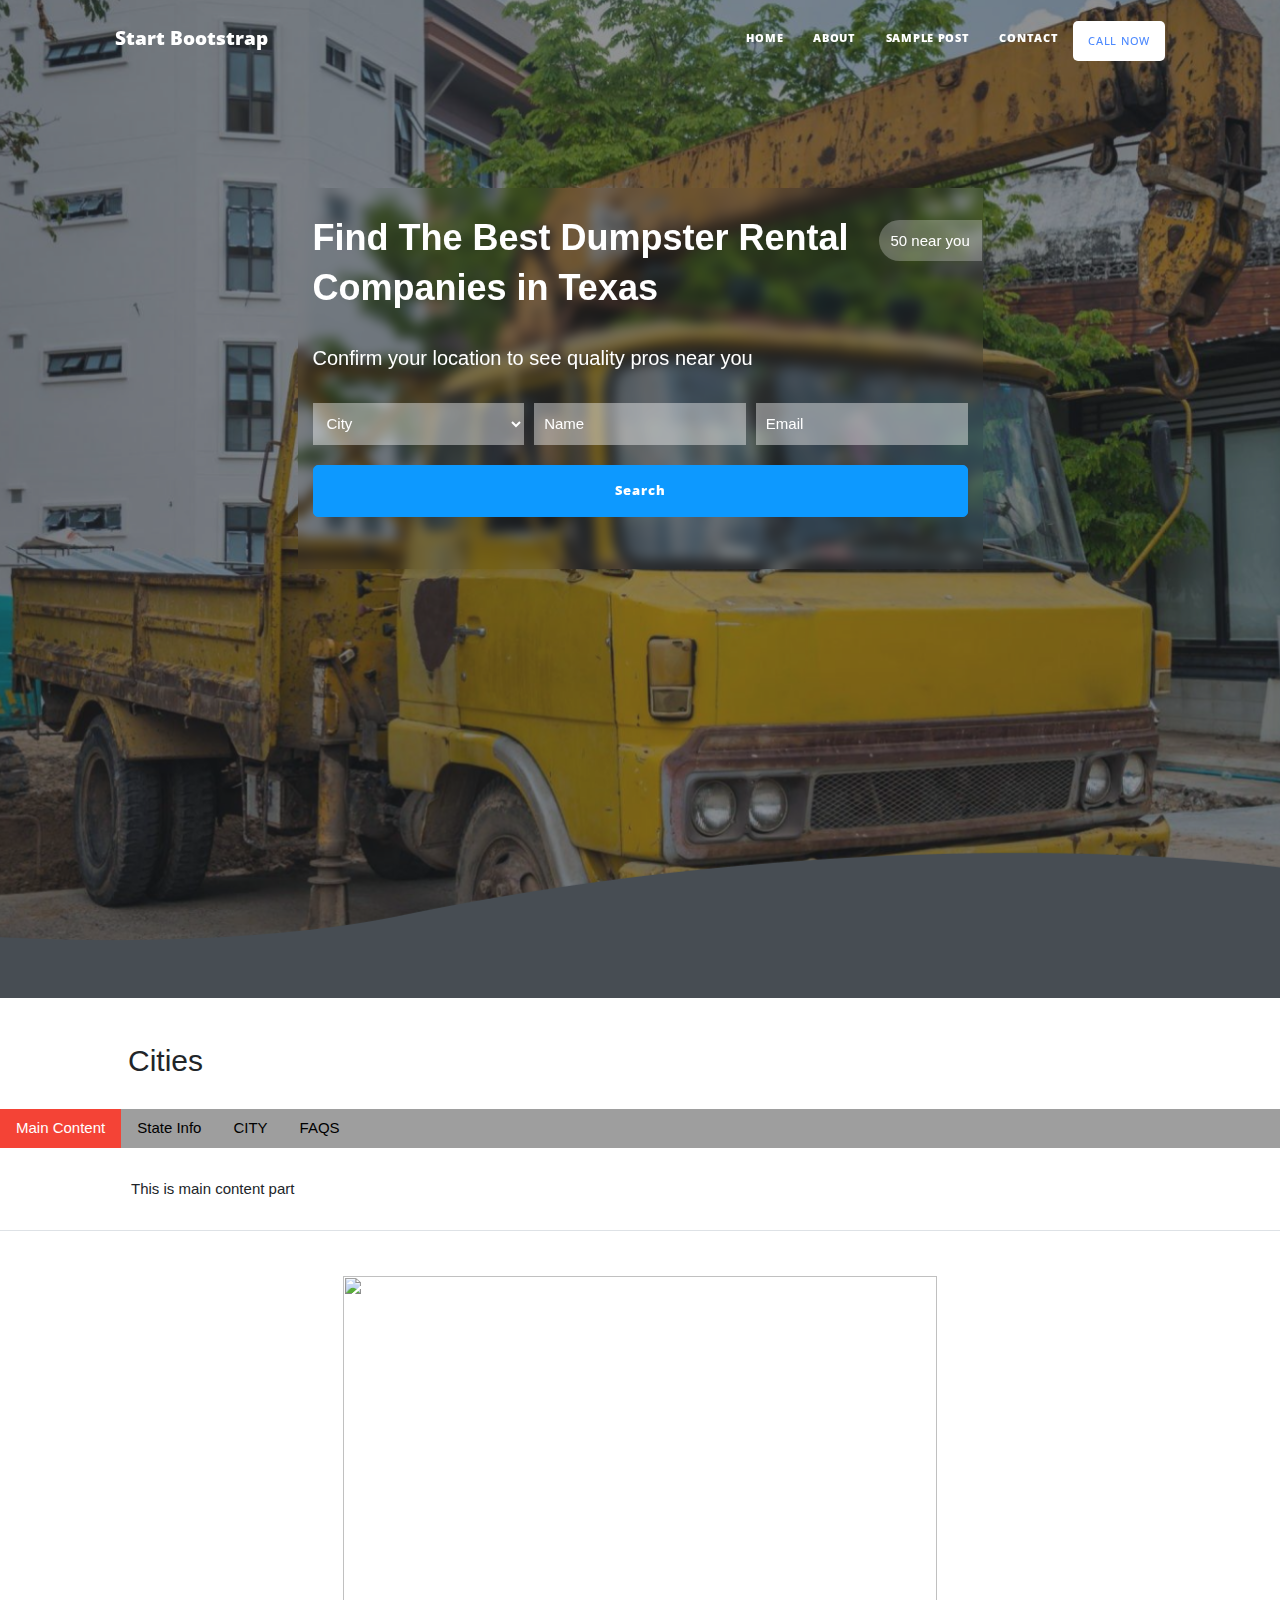
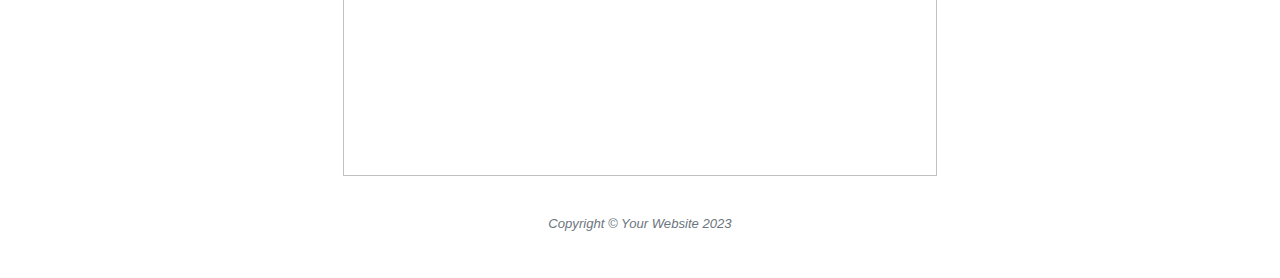
==== state.html @ 11b3371c "hero section" ====
<!DOCTYPE html>
<html lang="en">
	<head>
		<meta charset="utf-8" />
		<meta
			name="viewport"
			content="width=device-width, initial-scale=1, shrink-to-fit=no" />
		<meta name="title" content="" />
		<meta name="description" content="" />
		<meta name="author" content="" />
		<title>State Page</title>
		<link rel="icon" type="image/x-icon" href="assets/favicon.ico" />
		<!-- Font Awesome icons (free version)-->
		<script
			src="https://use.fontawesome.com/releases/v6.3.0/js/all.js"
			crossorigin="anonymous"></script>
		<!-- Google fonts-->
		<link
			href="https://fonts.googleapis.com/css?family=Lora:400,700,400italic,700italic"
			rel="stylesheet"
			type="text/css" />
		<link
			href="https://fonts.googleapis.com/css?family=Open+Sans:300italic,400italic,600italic,700italic,800italic,400,300,600,700,800"
			rel="stylesheet"
			type="text/css" />
		<!-- Core theme CSS (includes Bootstrap)-->
		<link href="css/styles.css" rel="stylesheet" />
		<!-- Core W3 CSS (includes W3)-->
		<link rel="stylesheet" href="https://www.w3schools.com/w3css/4/w3.css" />
	</head>
	<body>
		<!-- Navigation-->
		<nav class="navbar navbar-expand-lg navbar-light" id="mainNav">
			<div class="container px-4 px-lg-5">
				<a class="navbar-brand" href="index.html">Start Bootstrap</a>
				<button
					class="navbar-toggler"
					type="button"
					data-bs-toggle="collapse"
					data-bs-target="#navbarResponsive"
					aria-controls="navbarResponsive"
					aria-expanded="false"
					aria-label="Toggle navigation">
					Menu
					<i class="fas fa-bars"></i>
				</button>
				<div class="collapse navbar-collapse" id="navbarResponsive">
					<ul class="navbar-nav ms-auto py-4 py-lg-0">
						<li class="nav-item">
							<a class="nav-link px-lg-3 py-3 py-lg-4" href="index.html"
								>Home</a
							>
						</li>
						<li class="nav-item">
							<a class="nav-link px-lg-3 py-3 py-lg-4" href="about.html"
								>About</a
							>
						</li>
						<li class="nav-item">
							<a class="nav-link px-lg-3 py-3 py-lg-4" href="post.html"
								>Sample Post</a
							>
						</li>
						<li class="nav-item">
							<a class="nav-link px-lg-3 py-3 py-lg-4" href="contact.html"
								>Contact</a
							>
						</li>
						<li id="nav-item" class="nav-item">
							<a id="nav-link" class="nav-link px-lg-3" href="#">Call Now</a>
						</li>
					</ul>
				</div>
			</div>
		</nav>
		<!-- Page Header-->
		<header
			class="masthead"
			style="background-image: url('assets/img/hero.png')">
			<div class="container position-relative px-4 px-lg-5">
				<div class="row gx-4 gx-lg-5 justify-content-center">
					<div class="col-md-9 col-lg-8 col-xl-8">
						<div class="search-wrapper">
							<div class="wrapper">
								<div class="head-wrapper">
									<div class="head-left">
										<h4>
											Find The Best Dumpster Rental<br />
											Companies in Texas
										</h4>
										<p>Confirm your location to see quality pros near you</p>
									</div>
									<div class="head-right">
										<span>50 near you</span>
									</div>
								</div>
								<div class="search-form">
									<form action="">
										<div class="input-wrap">
											<select name="" id="">
												<option value="">City</option>
											</select>
											<input type="text" placeholder="Name" />
											<input type="email" placeholder="Email" />
										</div>
										<button class="btn btn-primary">Search</button>
									</form>
								</div>
							</div>
						</div>
					</div>
				</div>
			</div>
		</header>
		<h2 style="margin-left: 10%">Cities</h2>
		<!-- Main Content-->

		<div class="w3-bar w3-grey" style="margin-top: 30px">
			<button
				class="w3-bar-item w3-button tablink w3-red"
				onclick="openCity(event, 'main_content')">
				Main Content
			</button>
			<button
				class="w3-bar-item w3-button tablink"
				onclick="openCity(event, 'state_info')">
				State Info
			</button>
			<button
				class="w3-bar-item w3-button tablink"
				onclick="openCity(event, 'cities')">
				CITY
			</button>
			<button
				class="w3-bar-item w3-button tablink"
				onclick="openCity(event, 'faqs')">
				FAQS
			</button>
		</div>

		<div class="container px-3 px-lg-5">
			<div id="main_content" class="w3-container w3-display-container city">
				<p id="main_content_detail">This is main content part</p>
			</div>
			<div
				id="state_info"
				class="w3-container w3-display-container city"
				style="display: none">
				<span
					onclick="this.parentElement.style.display='none'"
					class="w3-button w3-large w3-display-topright"
					>&times;</span
				>
				<p id="state_info_detail">This is state info part</p>
			</div>

			<div
				id="faqs"
				class="w3-container w3-display-container city"
				style="display: none">
				<span
					onclick="this.parentElement.style.display='none'"
					class="w3-button w3-large w3-display-topright"
					>&times;</span
				>
				<div id="faqs_content">
					<h2>Introduction</h2>
					<p>
						A way to stay protected while on the road, car insurance offers a
						financial safety net should accidents occur, regardless of who's at
						fault. The right car insurance agency can be very valuable,
						providing a way to purchase an ideal level of auto insurance
						coverage for personal circumstances. Agencies can help customers
						select the most beneficial coverage options while saving money on
						their insurance plan. With help from a qualified agency, it's
						possible to feel safe and secure behind the wheel.
					</p>

					<h2>How does car insurance work?</h2>
					<p>
						Car insurance functions in a way similar to other insurance
						policies. In exchange for a monthly premium payment, an insurance
						company assumes liability should an accident occur up to the
						coverage levels specified in a prearranged policy. This means if an
						accident occurs, the driver won't have to pay the full cost of
						repairs out of pocket..
					</p>
				</div>
			</div>

			<div
				id="cities"
				class="w3-container w3-display-container city"
				style="display: none">
				<span
					onclick="this.parentElement.style.display='none'"
					class="w3-button w3-large w3-display-topright"
					>&times;</span
				>
				<div
					class="row gx-4 gx-lg-5 justify-content-center"
					id="cityList"></div>
			</div>
		</div>
		<!-- Footer-->
		<footer class="border-top">
			<div class="container px-4 px-lg-5">
				<div class="row gx-4 gx-lg-5 justify-content-center">
					<div class="col-md-10 col-lg-8 col-xl-7">
						<img src="assets/img/sidepanel.jpg" width="100%" height="500px" />
						<ul class="list-inline text-center">
							<li class="list-inline-item">
								<a href="#!">
									<span class="fa-stack fa-lg">
										<i class="fas fa-circle fa-stack-2x"></i>
										<i class="fab fa-twitter fa-stack-1x fa-inverse"></i>
									</span>
								</a>
							</li>
							<li class="list-inline-item">
								<a href="#!">
									<span class="fa-stack fa-lg">
										<i class="fas fa-circle fa-stack-2x"></i>
										<i class="fab fa-facebook-f fa-stack-1x fa-inverse"></i>
									</span>
								</a>
							</li>
							<li class="list-inline-item">
								<a href="#!">
									<span class="fa-stack fa-lg">
										<i class="fas fa-circle fa-stack-2x"></i>
										<i class="fab fa-github fa-stack-1x fa-inverse"></i>
									</span>
								</a>
							</li>
						</ul>
						<div class="small text-center text-muted fst-italic">
							Copyright &copy; Your Website 2023
						</div>
					</div>
				</div>
			</div>
		</footer>
		<!-- Bootstrap core JS-->
		<script type="text/javascript">
			function openCity(evt, cityName) {
				var i, x, tablinks;
				x = document.getElementsByClassName("city");
				for (i = 0; i < x.length; i++) {
					x[i].style.display = "none";
				}
				tablinks = document.getElementsByClassName("tablink");
				for (i = 0; i < x.length; i++) {
					tablinks[i].className = tablinks[i].className.replace(" w3-red", "");
				}
				document.getElementById(cityName).style.display = "block";
				evt.currentTarget.className += " w3-red";
			}
		</script>
		<script src="https://cdn.jsdelivr.net/npm/bootstrap@5.2.3/dist/js/bootstrap.bundle.min.js"></script>
		<!-- Core theme JS-->
		<script src="js/scripts.js"></script>
		<script src="index.js"></script>
	</body>
</html>
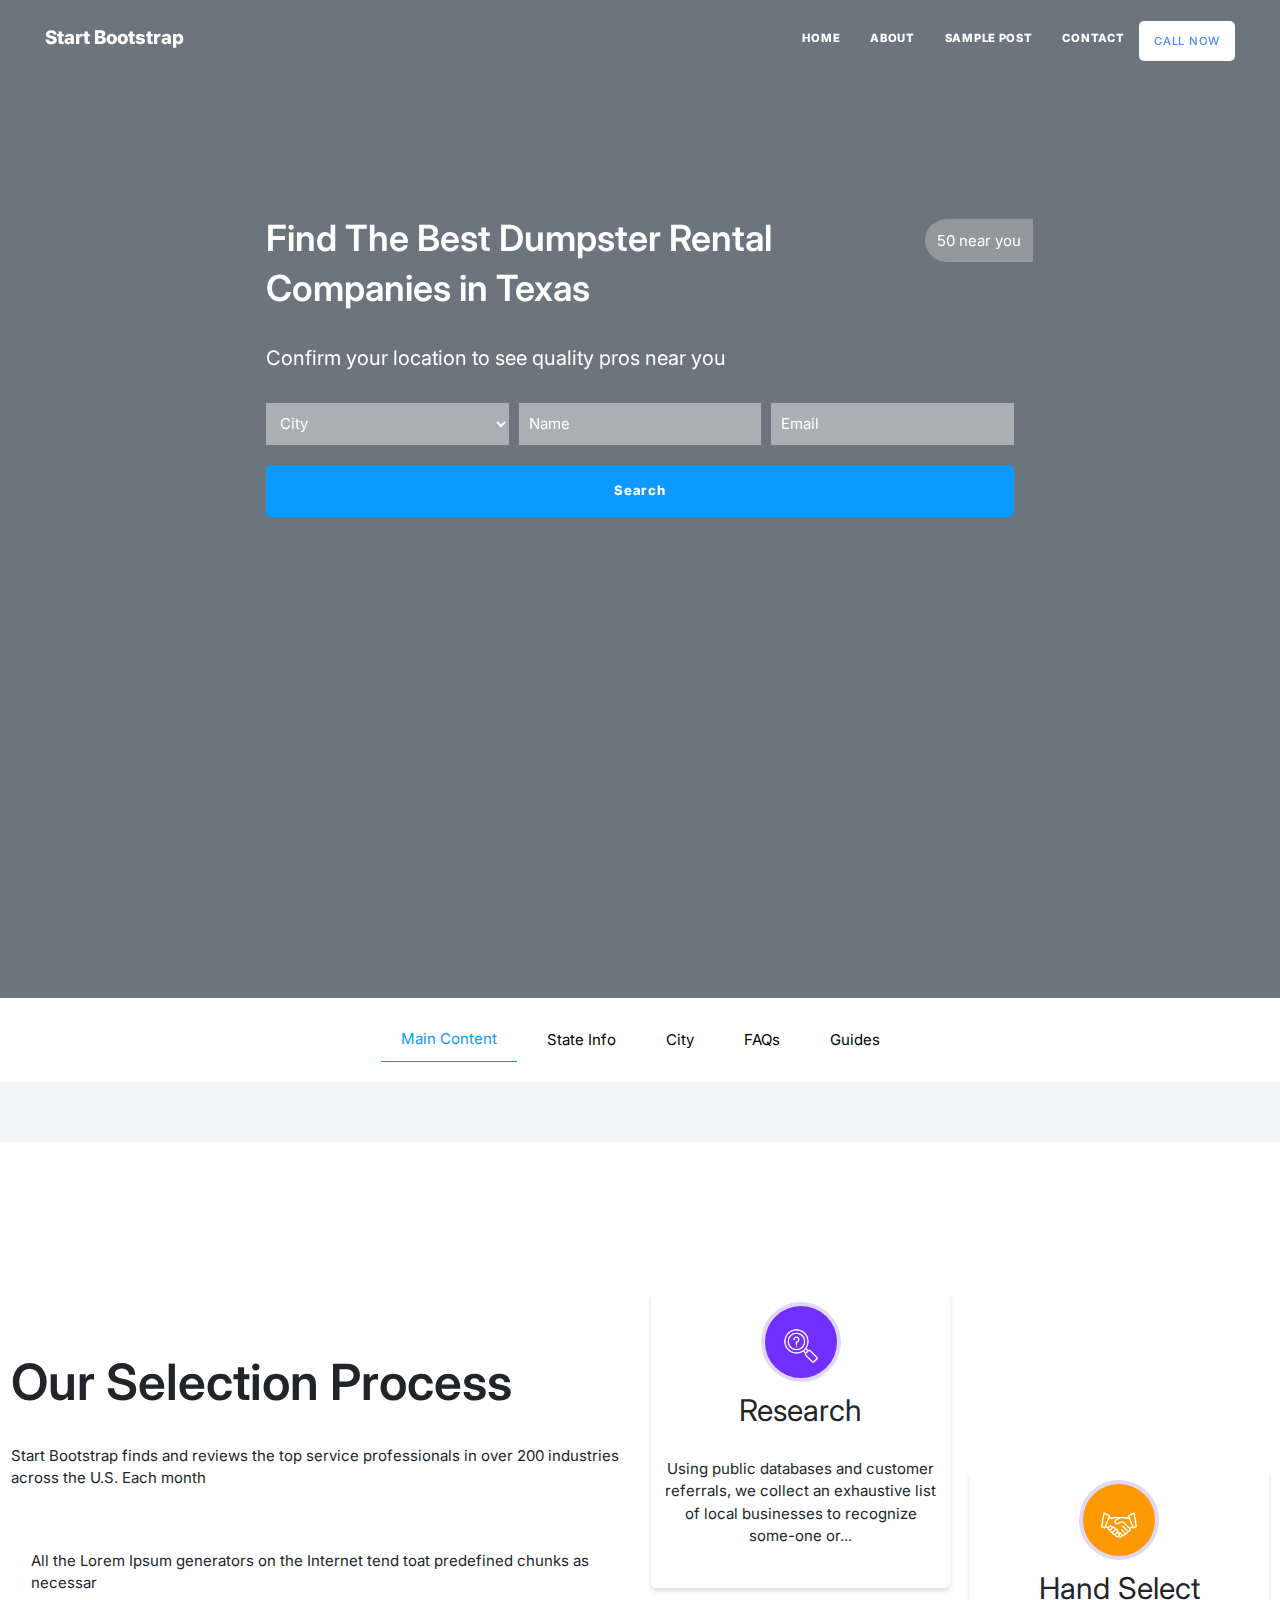
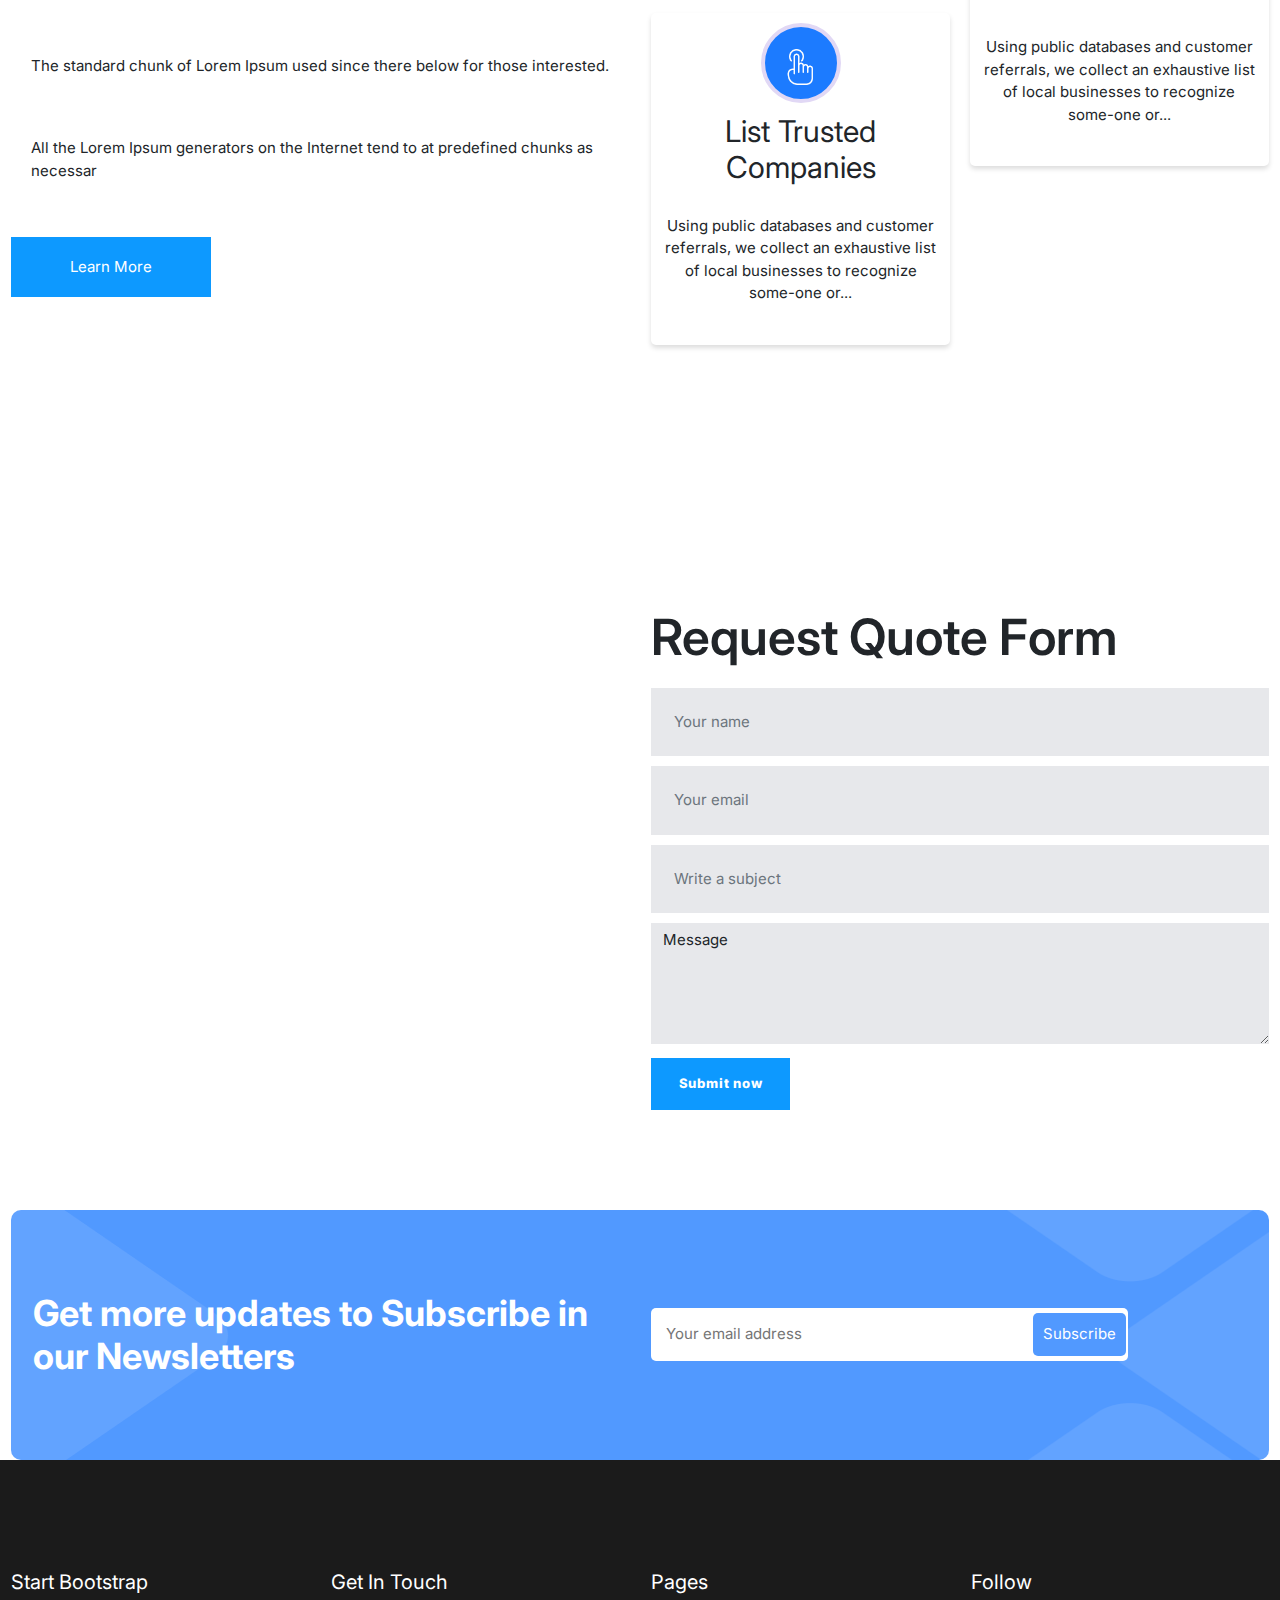
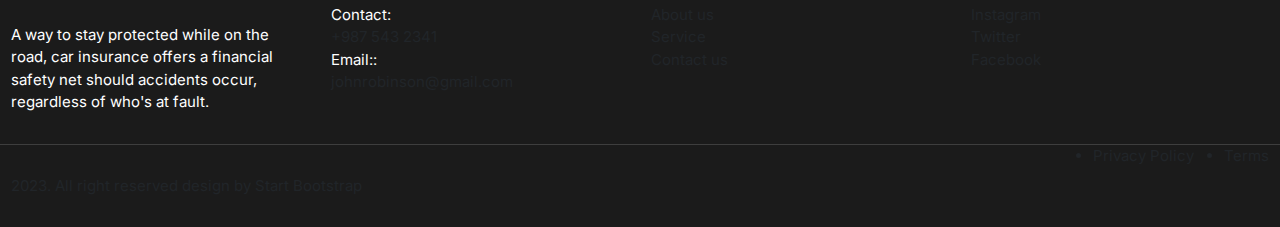
==== commit 01130df6: "subscribe section" ====
--- a/state.html
+++ b/state.html
@@ -23,6 +23,11 @@
 			href="https://fonts.googleapis.com/css?family=Open+Sans:300italic,400italic,600italic,700italic,800italic,400,300,600,700,800"
 			rel="stylesheet"
 			type="text/css" />
+		<link rel="preconnect" href="https://fonts.googleapis.com" />
+		<link rel="preconnect" href="https://fonts.gstatic.com" crossorigin />
+		<link
+			href="https://fonts.googleapis.com/css2?family=Inter:wght@300;400;500;600;700;800;900&display=swap"
+			rel="stylesheet" />
 		<!-- Core theme CSS (includes Bootstrap)-->
 		<link href="css/styles.css" rel="stylesheet" />
 		<!-- Core W3 CSS (includes W3)-->
@@ -76,7 +81,7 @@
 		<!-- Page Header-->
 		<header
 			class="masthead"
-			style="background-image: url('assets/img/hero.png')">
+			style="background-image: url('assets/img/Vector 18.jpg')">
 			<div class="container position-relative px-4 px-lg-5">
 				<div class="row gx-4 gx-lg-5 justify-content-center">
 					<div class="col-md-9 col-lg-8 col-xl-8">
@@ -112,135 +117,551 @@
 				</div>
 			</div>
 		</header>
-		<h2 style="margin-left: 10%">Cities</h2>
-		<!-- Main Content-->
-
-		<div class="w3-bar w3-grey" style="margin-top: 30px">
-			<button
-				class="w3-bar-item w3-button tablink w3-red"
-				onclick="openCity(event, 'main_content')">
-				Main Content
-			</button>
-			<button
-				class="w3-bar-item w3-button tablink"
-				onclick="openCity(event, 'state_info')">
-				State Info
-			</button>
-			<button
-				class="w3-bar-item w3-button tablink"
-				onclick="openCity(event, 'cities')">
-				CITY
-			</button>
-			<button
-				class="w3-bar-item w3-button tablink"
-				onclick="openCity(event, 'faqs')">
-				FAQS
-			</button>
-		</div>
-
-		<div class="container px-3 px-lg-5">
-			<div id="main_content" class="w3-container w3-display-container city">
-				<p id="main_content_detail">This is main content part</p>
-			</div>
-			<div
-				id="state_info"
-				class="w3-container w3-display-container city"
-				style="display: none">
-				<span
-					onclick="this.parentElement.style.display='none'"
-					class="w3-button w3-large w3-display-topright"
-					>&times;</span
-				>
-				<p id="state_info_detail">This is state info part</p>
-			</div>
-
-			<div
-				id="faqs"
-				class="w3-container w3-display-container city"
-				style="display: none">
-				<span
-					onclick="this.parentElement.style.display='none'"
-					class="w3-button w3-large w3-display-topright"
-					>&times;</span
-				>
-				<div id="faqs_content">
-					<h2>Introduction</h2>
-					<p>
-						A way to stay protected while on the road, car insurance offers a
-						financial safety net should accidents occur, regardless of who's at
-						fault. The right car insurance agency can be very valuable,
-						providing a way to purchase an ideal level of auto insurance
-						coverage for personal circumstances. Agencies can help customers
-						select the most beneficial coverage options while saving money on
-						their insurance plan. With help from a qualified agency, it's
-						possible to feel safe and secure behind the wheel.
-					</p>
-
-					<h2>How does car insurance work?</h2>
-					<p>
-						Car insurance functions in a way similar to other insurance
-						policies. In exchange for a monthly premium payment, an insurance
-						company assumes liability should an accident occur up to the
-						coverage levels specified in a prearranged policy. This means if an
-						accident occurs, the driver won't have to pay the full cost of
-						repairs out of pocket..
-					</p>
-				</div>
-			</div>
-
-			<div
-				id="cities"
-				class="w3-container w3-display-container city"
-				style="display: none">
-				<span
-					onclick="this.parentElement.style.display='none'"
-					class="w3-button w3-large w3-display-topright"
-					>&times;</span
-				>
-				<div
-					class="row gx-4 gx-lg-5 justify-content-center"
-					id="cityList"></div>
+
+		<div class="section tab-wrapperss">
+			<div class="tab-section">
+				<div class="container">
+					<div class="row">
+						<div class="col-md-12">
+							<div class="tabs">
+								<button class="tab-btn active" data-tab="main_content">
+									Main Content
+								</button>
+								<button class="tab-btn" data-tab="state_ifno">
+									State Info
+								</button>
+								<button class="tab-btn" data-tab="city">City</button>
+								<button class="tab-btn" data-tab="faq">FAQs</button>
+								<button class="tab-btn" data-tab="guides">Guides</button>
+							</div>
+						</div>
+					</div>
+				</div>
+				<div class="tab-wrapper">
+					<div class="container">
+						<div class="row">
+							<div class="col-md-12">
+								<div class="tab-content" id="main_content">
+									<div class="row">
+										<div class="col-md-4">
+											<ul class="intro-list">
+												<li class="intro"><a href="">Introduction</a></li>
+												<li><a href="">Title 1</a></li>
+												<li><a href="">Title 1</a></li>
+												<li><a href="">Title 1</a></li>
+												<li><a href="">Title 1</a></li>
+												<li><a href="">Title 1</a></li>
+												<li><a href="">Title 1</a></li>
+												<li><a href="">Title 1</a></li>
+											</ul>
+										</div>
+										<div class="col-md-8">
+											<div class="tab-content-wrapper main-content">
+												<h4>Introduction Title</h4>
+												<p>
+													Google's automated ranking systems are designed to
+													present helpful, reliable information that's primarily
+													created to benefit people, not to gain search engine
+													rankings, in the top Search results. This page is
+													designed to help creators evaluate if they're
+													producing such content. Self-assess your content
+													Evaluating your own content against these questions
+													can help you gauge if the content you're making is
+													helpful and reliable. Beyond asking yourself these
+													questions, consider having others you trust but who
+													are unaffiliated with your site provide an honest
+													assessment. Also consider an audit of the drops you
+													may have experienced. What pages were most impacted
+													and for what types of searches? Look closely at these
+													to understand how they're assessed against some of the
+													questions outlined here.
+												</p>
+												<p>
+													Google's automated ranking systems are designed to
+													present helpful, reliable information that's primarily
+													created to benefit people, not to gain search engine
+													rankings, in the top Search results. This page is
+													designed to help creators evaluate if they're
+													producing such content. Self-assess your content
+													Evaluating your own content against these questions
+													can help you gauge if the content you're making is
+													helpful and reliable. Beyond asking yourself these
+													questions, consider having others you trust but who
+													are unaffiliated with your site provide an honest
+													assessment. Also consider an audit of the drops you
+													may have experienced. What pages were most impacted
+													and for what types of searches? Look closely at these
+													to understand how they're assessed against some of the
+													questions outlined here.
+												</p>
+											</div>
+										</div>
+									</div>
+								</div>
+								<div class="tab-content" id="state_ifno" style="display: none">
+									<div class="tab-content-wrapper state-info">
+										<h4>About the State of NewJersey</h4>
+										<p>
+											Google's automated ranking systems are designed to present
+											helpful, reliable information that's primarily created to
+											benefit people, not to gain search engine rankings, in the
+											top Search results. This page is designed to help creators
+											evaluate if they're producing such content. Self-assess
+											your content Evaluating your own content against these
+											questions can help you gauge if the content you're making
+											is helpful and reliable. Beyond asking yourself these
+											questions, consider having others you trust but who are
+											unaffiliated with your site provide an honest assessment.
+											Also consider an audit of the drops you may have
+											experienced. What pages were most impacted and for what
+											types of searches? Look closely at these to understand how
+											they're assessed against some of the questions outlined
+											here.
+										</p>
+									</div>
+								</div>
+								<div class="tab-content" id="city" style="display: none">
+									<div class="tab-content-wrapper city">
+										<h4>Cities in NewJersey</h4>
+										<div class="city-wrapper">
+											<div class="city-box">
+												<ul>
+													<li><span>1.</span><a href="">Abernathy</a></li>
+													<li><span>2.</span><a href="">Alamo Heights</a></li>
+													<li><span>3.</span><a href="">Aledo</a></li>
+													<li><span>4.</span><a href="">Alvin</a></li>
+													<li><span>5.</span><a href="">Anderson County</a></li>
+													<li><span>6.</span><a href="">Andrews County</a></li>
+													<li><span>7.</span><a href="">Alamo Heights</a></li>
+													<li><span>8.</span><a href="">Aledo</a></li>
+													<li><span>9.</span><a href="">Alvin</a></li>
+													<li><span>10.</span><a href="">Alvin</a></li>
+												</ul>
+											</div>
+											<div class="city-box">
+												<ul>
+													<li><span>11.</span><a href="">Abernathy</a></li>
+													<li><span>12.</span><a href="">Alamo Heights</a></li>
+													<li><span>13.</span><a href="">Aledo</a></li>
+													<li><span>14.</span><a href="">Alvin</a></li>
+													<li>
+														<span>15.</span><a href="">Anderson County</a>
+													</li>
+													<li><span>16.</span><a href="">Andrews County</a></li>
+													<li><span>17.</span><a href="">Alamo Heights</a></li>
+													<li><span>18.</span><a href="">Aledo</a></li>
+													<li><span>19.</span><a href="">Alvin</a></li>
+													<li><span>20.</span><a href="">Alvin</a></li>
+												</ul>
+											</div>
+											<div class="city-box">
+												<ul>
+													<li><span>21.</span><a href="">Abernathy</a></li>
+													<li><span>22.</span><a href="">Alamo Heights</a></li>
+													<li><span>23.</span><a href="">Aledo</a></li>
+													<li><span>24.</span><a href="">Alvin</a></li>
+													<li>
+														<span>25.</span><a href="">Anderson County</a>
+													</li>
+													<li><span>26.</span><a href="">Andrews County</a></li>
+													<li><span>27.</span><a href="">Alamo Heights</a></li>
+													<li><span>28.</span><a href="">Aledo</a></li>
+													<li><span>29.</span><a href="">Alvin</a></li>
+													<li><span>30.</span><a href="">Alvin</a></li>
+												</ul>
+											</div>
+											<div class="city-box">
+												<ul>
+													<li><span>31.</span><a href="">Abernathy</a></li>
+													<li><span>32.</span><a href="">Alamo Heights</a></li>
+													<li><span>33.</span><a href="">Aledo</a></li>
+													<li><span>34.</span><a href="">Alvin</a></li>
+													<li>
+														<span>35.</span><a href="">Anderson County</a>
+													</li>
+													<li><span>36.</span><a href="">Andrews County</a></li>
+													<li><span>37.</span><a href="">Alamo Heights</a></li>
+													<li><span>38.</span><a href="">Aledo</a></li>
+													<li><span>39.</span><a href="">Alvin</a></li>
+													<li><span>40.</span><a href="">Alvin</a></li>
+												</ul>
+											</div>
+										</div>
+									</div>
+								</div>
+								<div class="tab-content" id="faq" style="display: none">
+									<div class="tab-content-wrapper acc">
+										<h4>Frequently Asked Questions</h4>
+										<div class="accordion">
+											<div
+												class="accordion-header"
+												onclick="toggleAccordion(this)">
+												<span
+													>How much does it cost to rent a dumpster in TX?</span
+												>
+												<span class="icon"
+													><i class="fa-solid fa-plus"></i
+												></span>
+											</div>
+											<div class="accordion-content">
+												<p>
+													The cost of renting a dumpster in Texas can vary
+													depending on factors such as size, location, and type
+													of waste. Generally, a 10-yard dumpster can cost
+													anywhere from $200 to $600.
+												</p>
+											</div>
+										</div>
+
+										<div class="accordion">
+											<div
+												class="accordion-header"
+												onclick="toggleAccordion(this)">
+												<span
+													>What size dumpster should I rent for my project in
+													TX?</span
+												>
+												<span class="icon"
+													><i class="fa-solid fa-plus"></i
+												></span>
+											</div>
+											<div class="accordion-content">
+												<p>
+													The cost of renting a dumpster in Texas can vary
+													depending on factors such as size, location, and type
+													of waste. Generally, a 10-yard dumpster can cost
+													anywhere from $200 to $600.
+												</p>
+											</div>
+										</div>
+										<div class="accordion">
+											<div
+												class="accordion-header"
+												onclick="toggleAccordion(this)">
+												<span
+													>What types of materials can I put in the dumpster
+													rental?</span
+												>
+												<span class="icon"
+													><i class="fa-solid fa-plus"></i
+												></span>
+											</div>
+											<div class="accordion-content">
+												<p>
+													The cost of renting a dumpster in Texas can vary
+													depending on factors such as size, location, and type
+													of waste. Generally, a 10-yard dumpster can cost
+													anywhere from $200 to $600.
+												</p>
+											</div>
+										</div>
+
+										<div class="accordion">
+											<div
+												class="accordion-header"
+												onclick="toggleAccordion(this)">
+												<span>How long can I keep the dumpster rental?</span>
+												<span class="icon"
+													><i class="fa-solid fa-plus"></i
+												></span>
+											</div>
+											<div class="accordion-content">
+												<p>
+													The cost of renting a dumpster in Texas can vary
+													depending on factors such as size, location, and type
+													of waste. Generally, a 10-yard dumpster can cost
+													anywhere from $200 to $600.
+												</p>
+											</div>
+										</div>
+									</div>
+								</div>
+								<div class="tab-content" id="guides" style="display: none">
+									<div class="tab-content-wrapper guides">
+										<h4>Guides</h4>
+										<div class="row">
+											<div class="col-sm-12 col-md-6 col-lg-4 my-5">
+												<div class="guide-item">
+													<img src="./assets/img/Rectangle 40940.png" alt="" />
+													<div class="guide-content">
+														<span>House Insurance website</span>
+														<h5>7 Best House Insurance Companies of 2023</h5>
+														<a href="">Read More</a>
+													</div>
+												</div>
+											</div>
+											<div class="col-sm-12 col-md-6 col-lg-4 my-5">
+												<div class="guide-item">
+													<img src="./assets/img/Rectangle 40940.png" alt="" />
+													<div class="guide-content">
+														<span>House Insurance website</span>
+														<h5>7 Best House Insurance Companies of 2023</h5>
+														<a href="">Read More</a>
+													</div>
+												</div>
+											</div>
+											<div class="col-sm-12 col-md-6 col-lg-4 my-5">
+												<div class="guide-item">
+													<img src="./assets/img/Rectangle 40940.png" alt="" />
+													<div class="guide-content">
+														<span>House Insurance website</span>
+														<h5>7 Best House Insurance Companies of 2023</h5>
+														<a href="">Read More</a>
+													</div>
+												</div>
+											</div>
+										</div>
+									</div>
+								</div>
+							</div>
+						</div>
+					</div>
+				</div>
 			</div>
 		</div>
-		<!-- Footer-->
-		<footer class="border-top">
-			<div class="container px-4 px-lg-5">
-				<div class="row gx-4 gx-lg-5 justify-content-center">
-					<div class="col-md-10 col-lg-8 col-xl-7">
-						<img src="assets/img/sidepanel.jpg" width="100%" height="500px" />
-						<ul class="list-inline text-center">
-							<li class="list-inline-item">
-								<a href="#!">
-									<span class="fa-stack fa-lg">
-										<i class="fas fa-circle fa-stack-2x"></i>
-										<i class="fab fa-twitter fa-stack-1x fa-inverse"></i>
-									</span>
-								</a>
-							</li>
-							<li class="list-inline-item">
-								<a href="#!">
-									<span class="fa-stack fa-lg">
-										<i class="fas fa-circle fa-stack-2x"></i>
-										<i class="fab fa-facebook-f fa-stack-1x fa-inverse"></i>
-									</span>
-								</a>
-							</li>
-							<li class="list-inline-item">
-								<a href="#!">
-									<span class="fa-stack fa-lg">
-										<i class="fas fa-circle fa-stack-2x"></i>
-										<i class="fab fa-github fa-stack-1x fa-inverse"></i>
-									</span>
-								</a>
-							</li>
-						</ul>
-						<div class="small text-center text-muted fst-italic">
-							Copyright &copy; Your Website 2023
+
+		<!--  -->
+		<div class="section seclection-height">
+			<div class="seclection-process">
+				<div class="container">
+					<div class="row d-flex">
+						<div class="col-md-6 align-self-center">
+							<h2>Our Selection Process</h2>
+							<p>
+								<span>Start Bootstrap</span> finds and reviews the top service
+								professionals in over 200 industries across the U.S. Each month
+							</p>
+							<ul class="selection-list">
+								<li>
+									<i class="fa fa-check" aria-hidden="true"></i>
+									<p>
+										All the Lorem Ipsum generators on the Internet tend toat
+										predefined chunks as necessar
+									</p>
+								</li>
+								<li>
+									<i class="fa fa-check" aria-hidden="true"></i>
+									<p>
+										The standard chunk of Lorem Ipsum used since there below for
+										those interested.
+									</p>
+								</li>
+								<li>
+									<i class="fa fa-check" aria-hidden="true"></i>
+									<p>
+										All the Lorem Ipsum generators on the Internet tend to at
+										predefined chunks as necessar
+									</p>
+								</li>
+							</ul>
+							<button class="Learn More">
+								Learn More <i class="fa-solid fa-arrow-right-long"></i>
+							</button>
+						</div>
+						<div class="col-md-6">
+							<div class="iconic-section">
+								<div class="left-box">
+									<div class="search-box">
+										<div class="icon-img">
+											<img src="./assets/img/search.png" alt="" />
+										</div>
+										<h4>Research</h4>
+										<p>
+											Using public databases and customer referrals, we collect
+											an exhaustive list of local businesses to recognize
+											some-one or...
+										</p>
+									</div>
+									<div class="touch-box">
+										<div class="icon-img">
+											<img src="./assets/img/Mask group.png" alt="" />
+										</div>
+										<h4>List Trusted Companies</h4>
+										<p>
+											Using public databases and customer referrals, we collect
+											an exhaustive list of local businesses to recognize
+											some-one or...
+										</p>
+									</div>
+								</div>
+								<div class="right-box">
+									<div class="hand-box">
+										<div class="icon-img">
+											<img src="./assets/img/hand.png" alt="" />
+										</div>
+										<h4>Hand Select</h4>
+										<p>
+											Using public databases and customer referrals, we collect
+											an exhaustive list of local businesses to recognize
+											some-one or...
+										</p>
+									</div>
+								</div>
+							</div>
 						</div>
 					</div>
 				</div>
 			</div>
-		</footer>
+		</div>
+
+		<!-- contact form -->
+		<div
+			class="section contact-section"
+			style="background-image: url('./assets/img/contact-bg.png')">
+			<div class="container">
+				<div class="row">
+					<div class="col-md-6">
+						<div class="photo-wrapper">
+							<div class="photo--photo">
+								<img src="./assets/img/cars.png" alt="" />
+							</div>
+						</div>
+					</div>
+					<div class="col-md-6">
+						<div class="contact-form">
+							<h3>Request Quote Form</h3>
+							<form action="">
+								<input
+									class="form-control"
+									type="text"
+									placeholder="Your name" />
+								<input
+									class="form-control"
+									type="text"
+									placeholder="Your email" />
+								<input
+									class="form-control"
+									type="text"
+									placeholder="Write a subject" />
+								<textarea class="form-control">Message</textarea>
+								<button class="btn btn-primary">Submit now</button>
+							</form>
+						</div>
+					</div>
+				</div>
+			</div>
+		</div>
+		<!-- end contact form -->
+		<!-- subscriber section -->
+		<div class="section section-subscribe">
+			<div class="container">
+				<div
+					class="subs-bg"
+					style="background-image: url('./assets/img/subscribe.png')">
+					<div class="row">
+						<div class="col-md-6">
+							<h1>Get more updates to Subscribe in our Newsletters</h1>
+						</div>
+						<div class="col-md-6 d-flex align-items-center">
+							<div class="subscribe-form">
+								<form action="">
+									<input type="text" placeholder="Your email address" />
+									<button>Subscribe</button>
+								</form>
+							</div>
+						</div>
+					</div>
+				</div>
+			</div>
+		</div>
+		<!-- subsriber end -->
+
+		<!-- footer section -->
+		<div class="section">
+			<div class="footer-section">
+				<div class="footer-widgets-wrapper">
+					<div class="container">
+						<div class="row">
+							<div class="col-md-3">
+								<div class="widgets">
+									<div class="widget-title">
+										<h4>Start Bootstrap</h4>
+										<p>
+											A way to stay protected while on the road, car insurance
+											offers a financial safety net should accidents occur,
+											regardless of who's at fault.
+										</p>
+									</div>
+								</div>
+							</div>
+
+							<div class="col-md-3">
+								<div class="widgets">
+									<h4>Get In Touch</h4>
+									<div class="contact-info">
+										<span>Contact:</span>
+										<a href=""
+											><i class="fa fa-phone" aria-hidden="true"></i> +987 543
+											2341</a
+										>
+										<span>Email::</span>
+										<a href="mailto:johnrobinson@gmail.com"
+											><i class="fa fa-envelope-o" aria-hidden="true"></i>
+											johnrobinson@gmail.com</a
+										>
+									</div>
+								</div>
+							</div>
+							<div class="col-md-3">
+								<div class="widgets">
+									<h4>Pages</h4>
+									<ul>
+										<li><a href="">About us</a></li>
+										<li><a href="">Service</a></li>
+										<li><a href="">Contact us</a></li>
+									</ul>
+								</div>
+							</div>
+
+							<div class="col-md-3">
+								<div class="widgets">
+									<h4>Follow</h4>
+									<ul>
+										<li>
+											<a href=""
+												><i class="fa fa-instagram" aria-hidden="true"></i>
+												Instagram</a
+											>
+										</li>
+										<li>
+											<a href=""
+												><i class="fa fa-twitter" aria-hidden="true"></i>
+												Twitter</a
+											>
+										</li>
+										<li>
+											<a href=""
+												><i class="fa fa-facebook" aria-hidden="true"></i>
+												Facebook</a
+											>
+										</li>
+									</ul>
+								</div>
+							</div>
+						</div>
+					</div>
+				</div>
+				<div class="footer-bottom">
+					<div class="container">
+						<div class="row divider-fb">
+							<div class="col-md-6">
+								<p>2023. All right reserved design by Start Bootstrap</p>
+							</div>
+							<div class="col-md-6">
+								<div class="footer-menu">
+									<ul>
+										<li><a href="">Privacy Policy</a></li>
+										<li><a href="">Terms</a></li>
+									</ul>
+								</div>
+							</div>
+						</div>
+					</div>
+				</div>
+			</div>
+		</div>
+		<!-- Main Content-->
+
 		<!-- Bootstrap core JS-->
 		<script type="text/javascript">
 			function openCity(evt, cityName) {
@@ -257,9 +678,11 @@
 				evt.currentTarget.className += " w3-red";
 			}
 		</script>
+		<script src="js/jquery-3.7.0.min.js"></script>
 		<script src="https://cdn.jsdelivr.net/npm/bootstrap@5.2.3/dist/js/bootstrap.bundle.min.js"></script>
 		<!-- Core theme JS-->
 		<script src="js/scripts.js"></script>
+		<script src="js/script.js"></script>
 		<script src="index.js"></script>
 	</body>
 </html>
